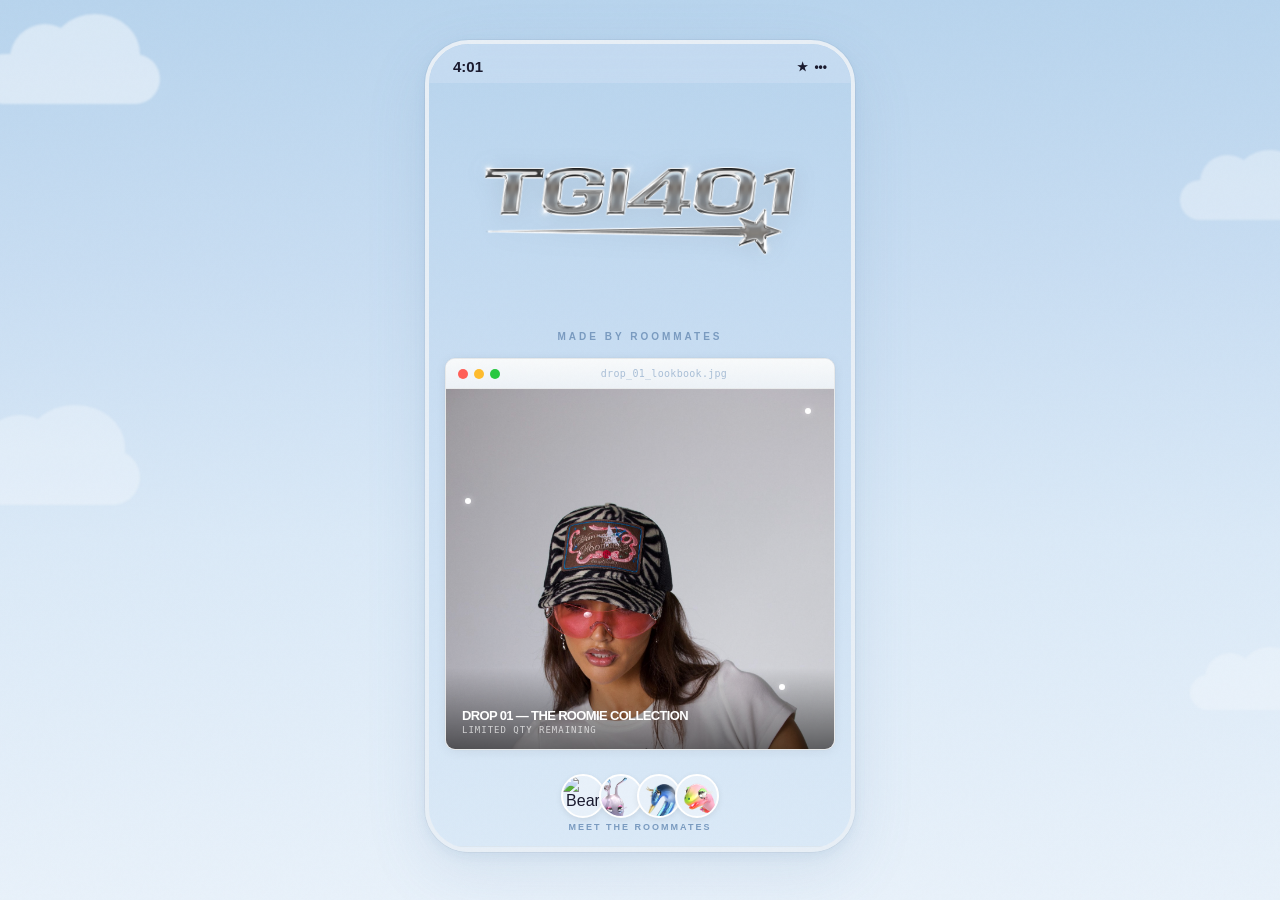
==== index.html @ f2e616aa "Initial TGI401 link-in-bio landing page Light mode, cloud blue sky, iOS/Mac OS window chrome aesthet" ====
<!DOCTYPE html>
<html lang="en">
<head>
<meta charset="UTF-8">
<meta name="viewport" content="width=device-width, initial-scale=1.0, maximum-scale=1.0, user-scalable=no">
<title>TGI401 — The Girls in 401</title>
<meta name="description" content="Graphic tees & hats inspired by roommate culture. Drop 01 is live.">
<meta property="og:title" content="The Girls in 401 — Drop 01">
<meta property="og:description" content="Graphic tees & hats made by roommates. Limited qty.">
<meta property="og:image" content="model2.jpeg">
<meta name="theme-color" content="#c8ddf2">
<style>
/* ============================================
   TGI401 — LIGHT MODE / CLOUD BLUE / iOS CORE
   Helvetica Neue LT Pro Bold, -5% kerning
   Mobile-first: 390px
   ============================================ */

@font-face {
  font-family: 'HelveticaNeueLTPro';
  src: local('Helvetica Neue LT Pro'), local('HelveticaNeueLTPro-Bd'), local('HelveticaNeue-Bold'), local('Helvetica Neue Bold'), local('Helvetica Neue');
  font-weight: 700;
  font-display: swap;
}

:root {
  --sky-top: #b8d4ed;
  --sky-mid: #c8ddf2;
  --sky-bottom: #dae9f7;
  --sky-wash: #e8f1fa;
  --white: #ffffff;
  --white-95: rgba(255,255,255,0.95);
  --white-90: rgba(255,255,255,0.92);
  --white-60: rgba(255,255,255,0.6);
  --white-30: rgba(255,255,255,0.3);

  --pink-hot: #e8457a;
  --pink-bg: rgba(232,69,122,0.08);
  --pink-glow: rgba(232,69,122,0.15);

  --chrome: #4a5568;
  --chrome-light: #7a9bc0;
  --ink: #1a1a2e;

  --font-display: 'HelveticaNeueLTPro', 'Helvetica Neue', 'Helvetica', 'Arial', sans-serif;
  --font-body: 'Helvetica Neue', 'Helvetica', -apple-system, sans-serif;
  --font-mono: 'SF Mono', 'Menlo', 'Monaco', monospace;
  --kerning: -0.05em;
}

* { margin: 0; padding: 0; box-sizing: border-box; -webkit-tap-highlight-color: transparent; }
html { font-size: 16px; -webkit-text-size-adjust: 100%; }

body {
  font-family: var(--font-body);
  background: linear-gradient(180deg, var(--sky-top) 0%, var(--sky-mid) 30%, var(--sky-bottom) 60%, var(--sky-wash) 100%);
  background-attachment: fixed;
  color: var(--ink);
  min-height: 100dvh;
  overflow-x: hidden;
  -webkit-font-smoothing: antialiased;
}

/* ---- CLOUDS ---- */
.clouds {
  position: fixed; inset: 0;
  pointer-events: none; z-index: 0; overflow: hidden;
}
.cloud {
  position: absolute;
  background: var(--white);
  border-radius: 100px;
  opacity: 0.45;
  filter: blur(1px);
}
.cloud::before, .cloud::after {
  content: ''; position: absolute;
  background: var(--white); border-radius: 50%;
}
.cloud-1 { width: 180px; height: 50px; top: 6%; left: -20px; animation: drift 35s linear infinite; }
.cloud-1::before { width: 70px; height: 70px; top: -30px; left: 30px; }
.cloud-1::after { width: 90px; height: 80px; top: -40px; left: 70px; }
.cloud-2 { width: 140px; height: 40px; top: 20%; right: -40px; animation: drift-r 40s linear infinite; opacity: 0.35; }
.cloud-2::before { width: 55px; height: 55px; top: -25px; left: 20px; }
.cloud-2::after { width: 70px; height: 60px; top: -30px; left: 55px; }
.cloud-3 { width: 200px; height: 55px; top: 50%; left: -60px; animation: drift 50s linear infinite; animation-delay: -15s; opacity: 0.3; }
.cloud-3::before { width: 80px; height: 80px; top: -35px; left: 40px; }
.cloud-3::after { width: 100px; height: 85px; top: -45px; left: 85px; }
.cloud-4 { width: 120px; height: 35px; top: 75%; right: -30px; animation: drift-r 45s linear infinite; animation-delay: -8s; opacity: 0.25; }
.cloud-4::before { width: 50px; height: 50px; top: -22px; left: 15px; }
.cloud-4::after { width: 60px; height: 55px; top: -28px; left: 50px; }
@keyframes drift { from { transform: translateX(-100px); } to { transform: translateX(calc(100vw + 100px)); } }
@keyframes drift-r { from { transform: translateX(100px); } to { transform: translateX(calc(-100vw - 100px)); } }

/* ---- GRAIN ---- */
.grain {
  position: fixed; inset: 0; pointer-events: none; z-index: 9999;
  opacity: 0.018; mix-blend-mode: multiply;
  background-image: url("data:image/svg+xml,%3Csvg viewBox='0 0 256 256' xmlns='http://www.w3.org/2000/svg'%3E%3Cfilter id='n'%3E%3CfeTurbulence type='fractalNoise' baseFrequency='0.9' numOctaves='4' stitchTiles='stitch'/%3E%3C/filter%3E%3Crect width='100%25' height='100%25' filter='url(%23n)'/%3E%3C/svg%3E");
}

/* ---- PAGE ---- */
.page {
  position: relative; z-index: 1;
  max-width: 430px; margin: 0 auto;
  padding: 0 0 env(safe-area-inset-bottom, 20px);
}

/* ---- STATUS BAR ---- */
.status-bar {
  display: flex; justify-content: space-between; align-items: center;
  padding: 14px 24px 8px;
  font-family: var(--font-display); font-weight: 700;
  font-size: 15px; color: var(--ink);
  position: sticky; top: 0; z-index: 10;
  background: rgba(200,221,242,0.75);
  backdrop-filter: blur(20px); -webkit-backdrop-filter: blur(20px);
}
.status-icons { display: flex; gap: 6px; align-items: center; font-size: 12px; color: var(--ink); }

/* ---- LOGO — LARGE, NEAR FULL-WIDTH ---- */
.logo-section {
  text-align: center;
  padding: 16px 20px 4px;
}
.logo-section img {
  width: 88%;
  max-width: 340px;
  height: auto;
  object-fit: contain;
  filter: drop-shadow(0 2px 12px rgba(0,0,0,0.08));
}
.tagline {
  font-family: var(--font-display); font-weight: 700;
  font-size: 10px; letter-spacing: 3px;
  text-transform: uppercase; color: var(--chrome-light);
  margin-top: 4px;
}

/* ---- HERO IMAGE — OS WINDOW ---- */
.os-window {
  border: 1px solid rgba(0,0,0,0.08);
  border-radius: 10px;
  overflow: hidden;
  background: var(--white-90);
  backdrop-filter: blur(12px); -webkit-backdrop-filter: blur(12px);
  box-shadow: 0 2px 12px rgba(0,0,0,0.06), 0 0 0 0.5px rgba(0,0,0,0.04);
}
.os-titlebar {
  display: flex; align-items: center; gap: 6px;
  padding: 9px 12px;
  background: linear-gradient(180deg, #f8fafb 0%, #edf2f7 100%);
  border-bottom: 1px solid rgba(0,0,0,0.06);
  font-family: var(--font-mono); font-size: 10px;
  color: var(--chrome-light); letter-spacing: 0.3px;
}
.os-dot { width: 10px; height: 10px; border-radius: 50%; }
.os-dot.red { background: #ff5f57; }
.os-dot.yellow { background: #febc2e; }
.os-dot.green { background: #28c840; }
.os-titlebar-text { flex: 1; text-align: center; opacity: 0.6; }

.hero-window { margin: 12px 16px; }
.hero-img-container { position: relative; }
.hero-img-container img {
  width: 100%; height: 360px;
  object-fit: cover; object-position: top center;
  display: block;
}
.hero-overlay {
  position: absolute; bottom: 0; left: 0; right: 0;
  padding: 40px 16px 14px;
  background: linear-gradient(transparent, rgba(0,0,0,0.55));
}
.hero-overlay-text {
  font-family: var(--font-display); font-weight: 700;
  font-size: 13px; color: #fff;
  letter-spacing: var(--kerning);
}
.hero-overlay-sub {
  font-family: var(--font-mono); font-size: 9px;
  color: rgba(255,255,255,0.7); letter-spacing: 1px;
  margin-top: 2px;
}

/* ---- SPARKLE ---- */
@keyframes sparkle {
  0%, 100% { opacity: 0.2; transform: scale(0.6); }
  50% { opacity: 0.8; transform: scale(1.3); }
}
.sparkle {
  position: absolute;
  width: 6px; height: 6px;
  background: #fff; border-radius: 50%;
  animation: sparkle 2.5s ease-in-out infinite;
  box-shadow: 0 0 6px rgba(255,255,255,0.6);
}

/* ---- ROOMMATES ---- */
.roommates-section { padding: 12px 20px 0; text-align: center; }
.roommates {
  display: flex; justify-content: center; gap: 0; margin-bottom: 4px;
}
.roommate-avatar {
  width: 44px; height: 44px;
  border-radius: 50%;
  border: 2.5px solid var(--white);
  object-fit: cover; object-position: center top;
  background: var(--sky-wash);
  margin-left: -6px;
  box-shadow: 0 2px 6px rgba(0,0,0,0.08);
}
.roommate-avatar:first-child { margin-left: 0; }
.roommates-label {
  font-family: var(--font-display); font-weight: 700;
  font-size: 9px; letter-spacing: 2px;
  text-transform: uppercase; color: var(--chrome-light);
}

/* ---- MARQUEE ---- */
.marquee {
  overflow: hidden; white-space: nowrap;
  padding: 12px 0; margin: 14px 0 20px;
  border-top: 1px solid rgba(0,0,0,0.04);
  border-bottom: 1px solid rgba(0,0,0,0.04);
  background: var(--white-30);
}
.marquee-track { display: inline-flex; animation: scroll 20s linear infinite; }
@keyframes scroll { from { transform: translateX(0); } to { transform: translateX(-50%); } }
.marquee-item {
  font-family: var(--font-display); font-weight: 700;
  font-size: 10px; letter-spacing: var(--kerning);
  color: var(--chrome-light);
  padding: 0 24px; display: flex; align-items: center; gap: 10px;
}
.marquee-star { color: var(--pink-hot); font-size: 8px; }

/* ---- SECTIONS ---- */
.section { padding: 0 16px; margin-bottom: 16px; }
.section-label {
  font-family: var(--font-display); font-weight: 700;
  font-size: 9px; letter-spacing: 2px;
  text-transform: uppercase; color: var(--chrome-light);
  margin-bottom: 10px; display: flex; align-items: center; gap: 8px;
}
.section-label::after { content: ''; flex: 1; height: 1px; background: rgba(0,0,0,0.06); }

/* ---- PRODUCTS — OS WINDOW ---- */
.shop-window-body { padding: 14px; }
.shop-header {
  font-family: var(--font-mono); font-size: 9px;
  color: var(--chrome-light); letter-spacing: 1px;
  text-align: center; margin-bottom: 12px;
}
.products-grid { display: grid; grid-template-columns: 1fr 1fr; gap: 12px; }
.product-cell { text-align: center; }
.product-cell img {
  width: 100%; aspect-ratio: 1;
  object-fit: cover; border-radius: 10px;
  border: 1px solid rgba(0,0,0,0.06);
  margin-bottom: 8px; background: var(--sky-wash);
}
.product-name {
  font-family: var(--font-display); font-weight: 700;
  font-size: 12px; letter-spacing: var(--kerning); color: var(--ink);
}
.product-price {
  font-family: var(--font-mono); font-size: 11px; color: var(--chrome);
}
.product-tag {
  display: inline-flex; align-items: center; gap: 3px;
  font-family: var(--font-display); font-weight: 700;
  font-size: 8px; letter-spacing: 0.5px;
  color: var(--pink-hot); background: var(--pink-bg);
  padding: 2px 7px; border-radius: 4px; margin-top: 4px;
}
.shop-btn {
  display: block; width: 100%; padding: 13px;
  border: none; border-radius: 8px;
  background: var(--ink); color: var(--white);
  font-family: var(--font-display); font-weight: 700;
  font-size: 13px; letter-spacing: var(--kerning);
  cursor: pointer; text-align: center; text-decoration: none;
  margin-top: 14px; transition: opacity 0.15s;
}
.shop-btn:active { opacity: 0.85; }

/* ---- EMAIL CAPTURE — OS ALERT ---- */
.os-alert {
  border-radius: 14px;
  background: var(--white-95);
  backdrop-filter: blur(16px); -webkit-backdrop-filter: blur(16px);
  box-shadow: 0 4px 20px rgba(0,0,0,0.06);
  overflow: hidden;
  border: 1px solid rgba(0,0,0,0.06);
}
.os-alert-body { padding: 20px 20px 4px; text-align: center; }
.os-alert-icon {
  width: 44px; height: 44px;
  border-radius: 10px;
  background: linear-gradient(135deg, #fce4ec 0%, #f8bbd0 100%);
  display: flex; align-items: center; justify-content: center;
  margin: 0 auto 8px;
}
.os-alert-icon svg {
  width: 22px; height: 22px;
  stroke: var(--pink-hot); fill: none;
  stroke-width: 2; stroke-linecap: round; stroke-linejoin: round;
}
.os-alert-title {
  font-family: var(--font-display); font-weight: 700;
  font-size: 16px; letter-spacing: var(--kerning);
  color: var(--ink); margin-bottom: 4px;
}
.os-alert-text {
  font-family: var(--font-body); font-size: 12px;
  color: var(--chrome); line-height: 1.6;
}
.os-alert-form { padding: 12px 20px 20px; }
.os-input {
  width: 100%; padding: 11px 14px;
  border: 1px solid rgba(0,0,0,0.1); border-radius: 8px;
  background: var(--white); color: var(--ink);
  font-family: var(--font-body); font-size: 13px;
  outline: none; margin-bottom: 8px; -webkit-appearance: none;
}
.os-input::placeholder { color: #aab5c0; }
.os-input:focus { border-color: var(--pink-hot); box-shadow: 0 0 0 3px var(--pink-glow); }
.os-btn-pink {
  display: block; width: 100%; padding: 13px;
  border: none; border-radius: 8px;
  background: linear-gradient(135deg, #ff69b4 0%, #d4537e 100%);
  color: #fff;
  font-family: var(--font-display); font-weight: 700;
  font-size: 13px; letter-spacing: var(--kerning);
  cursor: pointer; text-align: center; transition: opacity 0.15s;
}
.os-btn-pink:active { opacity: 0.9; }
.os-alert-fine {
  font-family: var(--font-mono); font-size: 9px;
  color: #a0b5cc; text-align: center; margin-top: 10px;
}

/* ---- SOCIAL LINKS ---- */
.link-stack { display: flex; flex-direction: column; gap: 8px; }
.link-row {
  display: flex; align-items: center; gap: 10px;
  padding: 12px 14px;
  border: 1px solid rgba(0,0,0,0.06);
  border-radius: 10px; background: var(--white-60);
  font-family: var(--font-display); font-weight: 700;
  font-size: 13px; letter-spacing: var(--kerning);
  color: var(--ink); cursor: pointer;
  transition: background 0.2s, border-color 0.2s, transform 0.15s;
  text-decoration: none;
}
.link-row:active { transform: scale(0.98); }
@media (hover: hover) {
  .link-row:hover { background: var(--white-90); border-color: rgba(0,0,0,0.12); }
}
.link-icon {
  width: 34px; height: 34px;
  border-radius: 8px; display: flex;
  align-items: center; justify-content: center;
  flex-shrink: 0;
}
.link-icon svg { width: 16px; height: 16px; fill: currentColor; }
.link-icon.ig {
  background: linear-gradient(135deg, #f09433, #e6683c, #dc2743, #cc2366, #bc1888);
  color: #fff;
}
.link-icon.tt { background: #000; color: #fff; }
.link-icon.home {
  background: var(--pink-bg); color: var(--pink-hot);
  border: 1px solid rgba(232,69,122,0.1);
}
.link-icon.home svg { fill: none; stroke: currentColor; stroke-width: 2; stroke-linecap: round; stroke-linejoin: round; }
.link-text { flex: 1; }
.link-handle {
  font-family: var(--font-mono); font-size: 9px;
  color: var(--chrome-light); font-weight: 400;
  letter-spacing: 0;
}
.link-arrow { color: var(--chrome-light); font-size: 18px; }

/* ---- FOOTER ---- */
.footer { text-align: center; padding: 24px 20px 20px; }
.footer-text {
  font-family: var(--font-mono); font-size: 9px;
  letter-spacing: 2px; color: #a0b5cc;
}

/* ---- ANIMATIONS ---- */
@keyframes fadeUp {
  from { opacity: 0; transform: translateY(14px); }
  to { opacity: 1; transform: translateY(0); }
}
.fade-in { animation: fadeUp 0.5s ease-out forwards; opacity: 0; }
.d1 { animation-delay: 0.1s; }
.d2 { animation-delay: 0.15s; }
.d3 { animation-delay: 0.25s; }
.d4 { animation-delay: 0.35s; }
.d5 { animation-delay: 0.45s; }
.d6 { animation-delay: 0.55s; }

@media (prefers-reduced-motion: reduce) {
  *, *::before, *::after {
    animation-duration: 0.01ms !important;
    animation-iteration-count: 1 !important;
    transition-duration: 0.01ms !important;
  }
}

/* ---- DESKTOP PREVIEW ---- */
@media (min-width: 500px) {
  body {
    display: flex; align-items: flex-start; justify-content: center;
    padding: 40px 20px; min-height: 100vh;
  }
  .page {
    border: 4px solid #e8eff6;
    border-radius: 44px; overflow: hidden;
    background: linear-gradient(180deg, var(--sky-top), var(--sky-mid) 40%, var(--sky-bottom));
    box-shadow: 0 0 0 1px rgba(0,0,0,0.04), 0 4px 12px rgba(100,140,180,0.12), 0 20px 60px rgba(100,140,180,0.15);
    max-height: 812px; overflow-y: auto;
    -ms-overflow-style: none; scrollbar-width: none;
  }
  .page::-webkit-scrollbar { display: none; }
}
</style>
</head>
<body>

<div class="clouds">
  <div class="cloud cloud-1"></div>
  <div class="cloud cloud-2"></div>
  <div class="cloud cloud-3"></div>
  <div class="cloud cloud-4"></div>
</div>
<div class="grain"></div>

<div class="page">

  <!-- Status bar -->
  <div class="status-bar">
    <span>4:01</span>
    <div class="status-icons">
      <span>&#9733;</span>
      <span>&bull;&bull;&bull;</span>
    </div>
  </div>

  <!-- Logo — LARGE -->
  <div class="logo-section fade-in d1">
    <img src="logo-chrome.png" alt="TGI401">
    <div class="tagline">made by roommates</div>
  </div>

  <!-- Hero — OS Window with model image + overlay text -->
  <div class="hero-window fade-in d2" style="position:relative;">
    <div class="os-window">
      <div class="os-titlebar">
        <span class="os-dot red"></span>
        <span class="os-dot yellow"></span>
        <span class="os-dot green"></span>
        <span class="os-titlebar-text">drop_01_lookbook.jpg</span>
      </div>
      <div class="hero-img-container">
        <img src="model2.jpeg" alt="Drop 01 Lookbook" loading="eager">
        <div class="hero-overlay">
          <div class="hero-overlay-text">DROP 01 — THE ROOMIE COLLECTION</div>
          <div class="hero-overlay-sub">LIMITED QTY REMAINING</div>
        </div>
      </div>
    </div>
    <div class="sparkle" style="top:50px;right:24px;animation-delay:0s;"></div>
    <div class="sparkle" style="top:140px;left:20px;animation-delay:0.8s;"></div>
    <div class="sparkle" style="bottom:60px;right:50px;animation-delay:1.5s;"></div>
  </div>

  <!-- Roommates -->
  <div class="roommates-section fade-in d2">
    <div class="roommates">
      <img src="bear.png" class="roommate-avatar" alt="Bear">
      <img src="snail.png" class="roommate-avatar" alt="Snail">
      <img src="flamingo.png" class="roommate-avatar" alt="Flamingo">
      <img src="turtle.png" class="roommate-avatar" alt="Turtle">
    </div>
    <div class="roommates-label">meet the roommates</div>
  </div>

  <!-- Marquee -->
  <div class="marquee fade-in d3" aria-hidden="true">
    <div class="marquee-track">
      <span class="marquee-item"><span class="marquee-star">&#9733;</span> WANNA BE ROOMIES?</span>
      <span class="marquee-item"><span class="marquee-star">&#9733;</span> DROP 01 IS LIVE</span>
      <span class="marquee-item"><span class="marquee-star">&#9733;</span> LIMITED QTY</span>
      <span class="marquee-item"><span class="marquee-star">&#9733;</span> THE GIRLS IN 401</span>
      <span class="marquee-item"><span class="marquee-star">&#9733;</span> WANNA BE ROOMIES?</span>
      <span class="marquee-item"><span class="marquee-star">&#9733;</span> DROP 01 IS LIVE</span>
      <span class="marquee-item"><span class="marquee-star">&#9733;</span> LIMITED QTY</span>
      <span class="marquee-item"><span class="marquee-star">&#9733;</span> THE GIRLS IN 401</span>
    </div>
  </div>

  <!-- Products — OS Window -->
  <section class="section fade-in d3">
    <div class="os-window">
      <div class="os-titlebar">
        <span class="os-dot red"></span>
        <span class="os-dot yellow"></span>
        <span class="os-dot green"></span>
        <span class="os-titlebar-text">the_shop.exe</span>
      </div>
      <div class="shop-window-body">
        <div class="shop-header">SHOP DROP 01 — LIMITED QTY REMAINING</div>
        <div class="products-grid">
          <div class="product-cell">
            <img src="shirt-gradient.png" alt="The Roomie Tee" loading="lazy">
            <div class="product-name">The Roomie Tee</div>
            <div class="product-price">$45</div>
            <div class="product-tag">
              <svg width="7" height="7" viewBox="0 0 24 24" fill="currentColor"><polygon points="12 2 15.09 8.26 22 9.27 17 14.14 18.18 21.02 12 17.77 5.82 21.02 7 14.14 2 9.27 8.91 8.26 12 2"/></svg>
              LIMITED
            </div>
          </div>
          <div class="product-cell">
            <img src="hat-gradient.png" alt="The Roomie Hat" loading="lazy">
            <div class="product-name">The Roomie Hat</div>
            <div class="product-price">$55</div>
            <div class="product-tag">
              <svg width="7" height="7" viewBox="0 0 24 24" fill="currentColor"><polygon points="12 2 15.09 8.26 22 9.27 17 14.14 18.18 21.02 12 17.77 5.82 21.02 7 14.14 2 9.27 8.91 8.26 12 2"/></svg>
              LIMITED
            </div>
          </div>
        </div>
        <a href="#" class="shop-btn" id="shop-all-btn">SHOP ALL</a>
      </div>
    </div>
  </section>

  <!-- Email capture — OS Alert dialog -->
  <section class="section fade-in d4">
    <div class="os-alert">
      <div class="os-alert-body">
        <div class="os-alert-icon">
          <svg viewBox="0 0 24 24"><path d="M4 4h16c1.1 0 2 .9 2 2v12c0 1.1-.9 2-2 2H4c-1.1 0-2-.9-2-2V6c0-1.1.9-2 2-2z"/><polyline points="22,6 12,13 2,6"/></svg>
        </div>
        <div class="os-alert-title">1 new request</div>
        <div class="os-alert-text">
          the girls in 401 want to send you a message.<br>
          &ldquo;get early access to drop 02?&rdquo;
        </div>
      </div>
      <form class="os-alert-form" id="capture-form" onsubmit="return handleCapture(event)">
        <input type="email" class="os-input" placeholder="your email" required autocomplete="email" inputmode="email">
        <button type="submit" class="os-btn-pink">ACCEPT</button>
        <div class="os-alert-fine">we only text when it matters. promise.</div>
      </form>
    </div>
  </section>

  <!-- Social Links -->
  <section class="section fade-in d5">
    <div class="link-stack">
      <a class="link-row" href="https://instagram.com/haileebobailee" target="_blank" rel="noopener">
        <div class="link-icon ig">
          <svg viewBox="0 0 24 24"><path d="M12 2.163c3.204 0 3.584.012 4.85.07 3.252.148 4.771 1.691 4.919 4.919.058 1.265.069 1.645.069 4.849 0 3.205-.012 3.584-.069 4.849-.149 3.225-1.664 4.771-4.919 4.919-1.266.058-1.644.07-4.85.07-3.204 0-3.584-.012-4.849-.07-3.26-.149-4.771-1.699-4.919-4.92-.058-1.265-.07-1.644-.07-4.849 0-3.204.013-3.583.07-4.849.149-3.227 1.664-4.771 4.919-4.919 1.266-.057 1.645-.069 4.849-.069zM12 0C8.741 0 8.333.014 7.053.072 2.695.272.273 2.69.073 7.052.014 8.333 0 8.741 0 12c0 3.259.014 3.668.072 4.948.2 4.358 2.618 6.78 6.98 6.98C8.333 23.986 8.741 24 12 24c3.259 0 3.668-.014 4.948-.072 4.354-.2 6.782-2.618 6.979-6.98.059-1.28.073-1.689.073-4.948 0-3.259-.014-3.667-.072-4.947-.196-4.354-2.617-6.78-6.979-6.98C15.668.014 15.259 0 12 0zm0 5.838a6.162 6.162 0 100 12.324 6.162 6.162 0 000-12.324zM12 16a4 4 0 110-8 4 4 0 010 8zm6.406-11.845a1.44 1.44 0 100 2.881 1.44 1.44 0 000-2.881z"/></svg>
        </div>
        <div class="link-text">
          <span>Stalk us on Instagram</span>
          <div class="link-handle">@haileebobailee</div>
        </div>
        <span class="link-arrow">&rsaquo;</span>
      </a>
      <a class="link-row" href="https://tiktok.com/@haileebobailee" target="_blank" rel="noopener">
        <div class="link-icon tt">
          <svg viewBox="0 0 24 24"><path d="M19.59 6.69a4.83 4.83 0 01-3.77-4.25V2h-3.45v13.67a2.89 2.89 0 01-2.88 2.5 2.89 2.89 0 01-2.89-2.89 2.89 2.89 0 012.89-2.89c.28 0 .54.04.79.1v-3.5a6.37 6.37 0 00-.79-.05A6.34 6.34 0 003.15 15.2a6.34 6.34 0 0010.86 4.48V13.2a8.2 8.2 0 005.58 2.17V12a4.83 4.83 0 01-3.58-1.69V6.69h3.58z"/></svg>
        </div>
        <div class="link-text">
          <span>TikTok</span>
          <div class="link-handle">@haileebobailee</div>
        </div>
        <span class="link-arrow">&rsaquo;</span>
      </a>
      <a class="link-row" href="#">
        <div class="link-icon home">
          <svg viewBox="0 0 24 24"><path d="M3 9l9-7 9 7v11a2 2 0 01-2 2H5a2 2 0 01-2-2z"/><polyline points="9 22 9 12 15 12 15 22"/></svg>
        </div>
        <div class="link-text">
          <span>Enter apartment 401</span>
          <div class="link-handle">our story</div>
        </div>
        <span class="link-arrow">&rsaquo;</span>
      </a>
    </div>
  </section>

  <!-- Footer -->
  <footer class="footer fade-in d6">
    <div class="footer-text">&copy; THE GIRLS IN 401</div>
  </footer>

</div>

<script>
function handleCapture(e) {
  e.preventDefault();
  var btn = e.target.querySelector('button');
  var input = e.target.querySelector('input');
  btn.textContent = "YOU'RE IN";
  btn.style.background = '#28c840';
  input.disabled = true; btn.disabled = true;
  setTimeout(function() {
    btn.textContent = 'ACCEPT'; btn.style.background = '';
    input.disabled = false; btn.disabled = false; input.value = '';
  }, 3000);
}
document.getElementById('shop-all-btn').addEventListener('click', function(e) {
  e.preventDefault();
  // TODO: Replace with Stripe/Shopify URL
  alert('Connect your Stripe or Shopify store URL here');
});
</script>

</body>
</html>
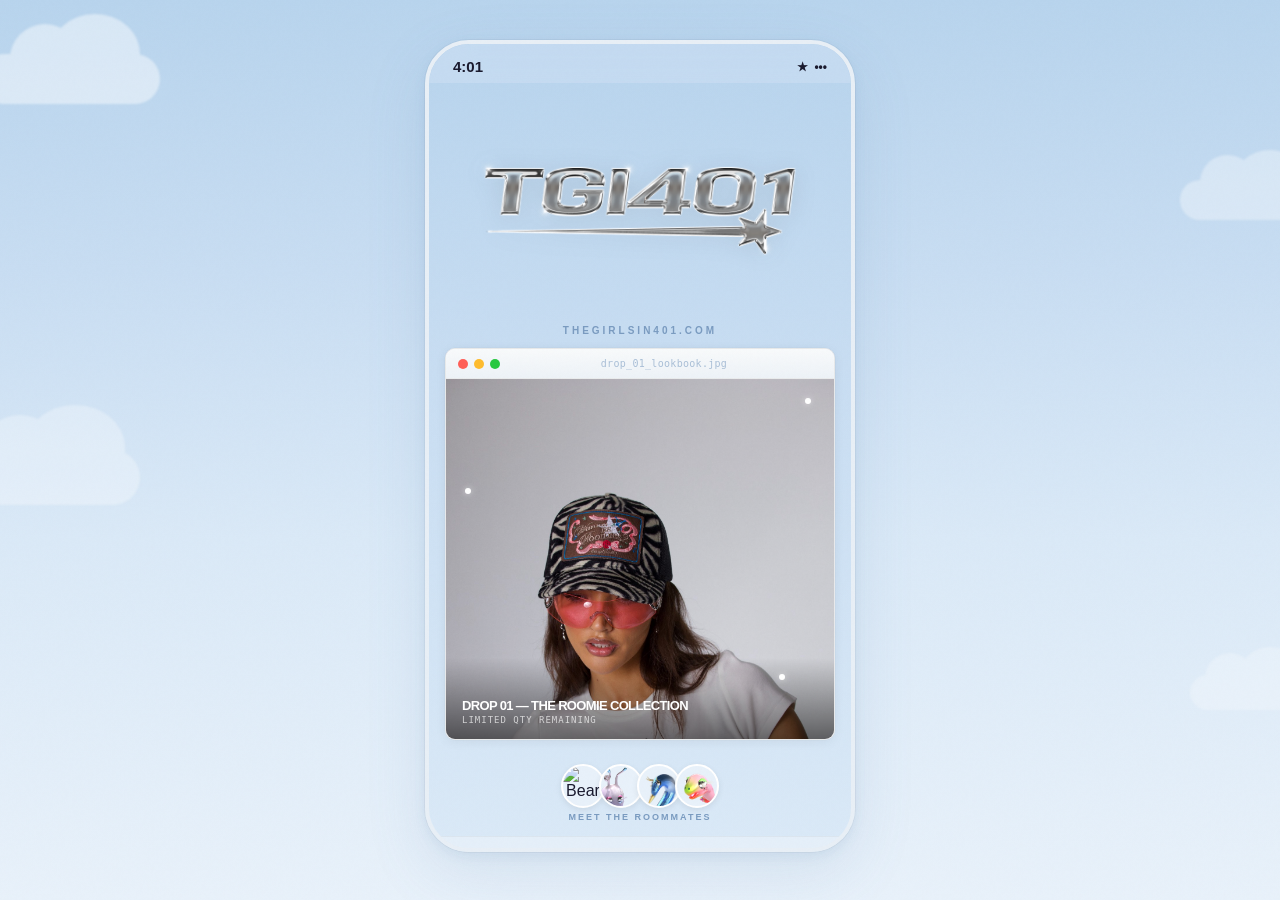
==== commit 3e6ea51b: "Tighten logo-tagline gap, change tagline to thegirlsin401.com Co-Authored-By: Claude Opus 4.6 (1M co" ====
--- a/index.html
+++ b/index.html
@@ -121,7 +121,7 @@
 /* ---- LOGO — LARGE, NEAR FULL-WIDTH ---- */
 .logo-section {
   text-align: center;
-  padding: 16px 20px 4px;
+  padding: 16px 20px 0;
 }
 .logo-section img {
   width: 88%;
@@ -129,12 +129,13 @@
   height: auto;
   object-fit: contain;
   filter: drop-shadow(0 2px 12px rgba(0,0,0,0.08));
+  margin-bottom: -2px;
 }
 .tagline {
   font-family: var(--font-display); font-weight: 700;
   font-size: 10px; letter-spacing: 3px;
   text-transform: uppercase; color: var(--chrome-light);
-  margin-top: 4px;
+  margin-top: 0;
 }
 
 /* ---- HERO IMAGE — OS WINDOW ---- */
@@ -453,7 +454,7 @@
   <!-- Logo — LARGE -->
   <div class="logo-section fade-in d1">
     <img src="logo-chrome.png" alt="TGI401">
-    <div class="tagline">made by roommates</div>
+    <div class="tagline">thegirlsin401.com</div>
   </div>
 
   <!-- Hero — OS Window with model image + overlay text -->
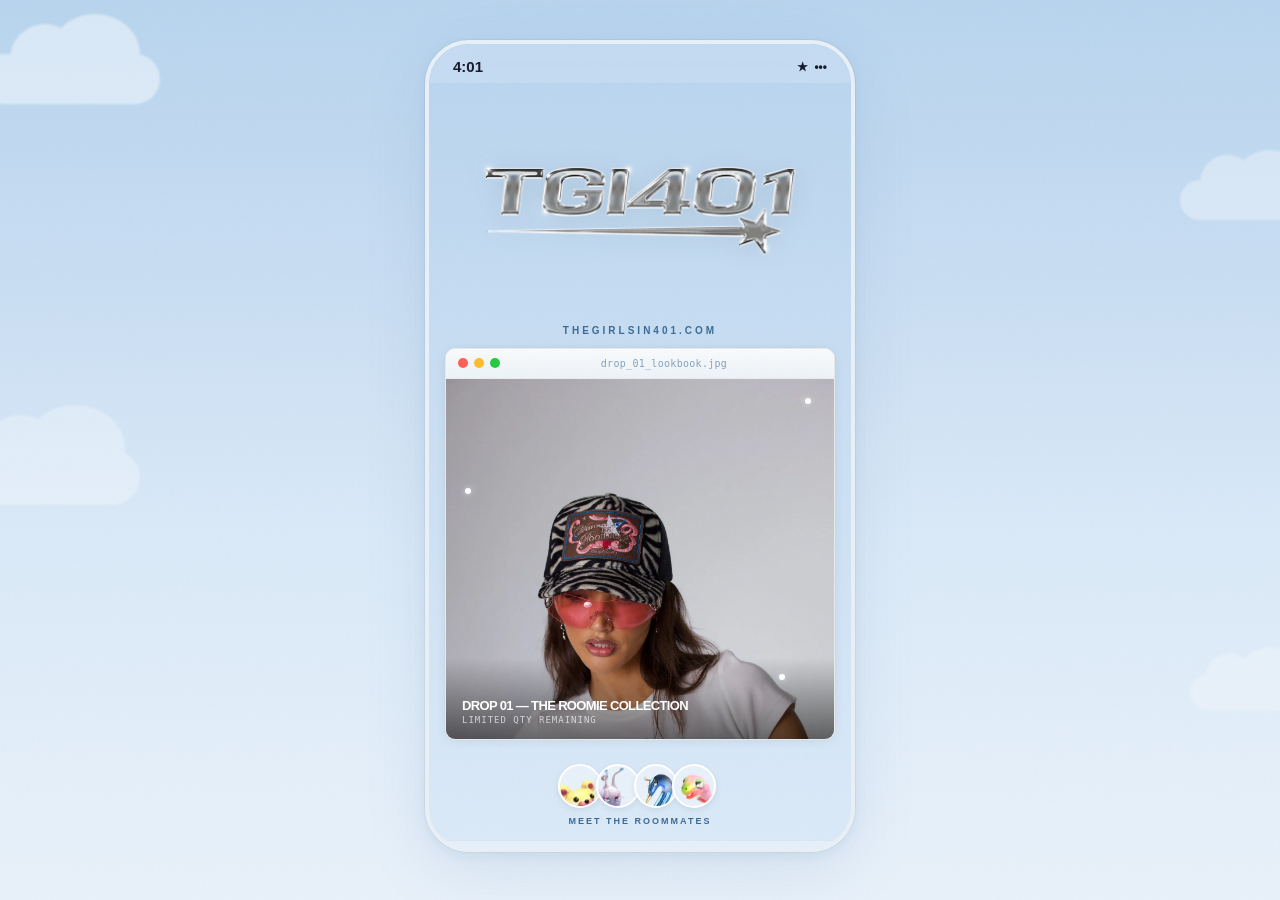
==== commit 894a0b18: "Compress images (29MB→216KB), fix accessibility, add meta tags - Convert all images to WebP with PNG" ====
--- a/index.html
+++ b/index.html
@@ -7,8 +7,17 @@
 <meta name="description" content="Graphic tees & hats inspired by roommate culture. Drop 01 is live.">
 <meta property="og:title" content="The Girls in 401 — Drop 01">
 <meta property="og:description" content="Graphic tees & hats made by roommates. Limited qty.">
-<meta property="og:image" content="model2.jpeg">
+<meta property="og:image" content="https://401files.vercel.app/model2.webp">
 <meta name="theme-color" content="#c8ddf2">
+<link rel="icon" type="image/svg+xml" href="favicon.svg">
+<link rel="canonical" href="https://401files.vercel.app/">
+<meta property="og:image" content="https://401files.vercel.app/model2.webp">
+<meta property="og:url" content="https://401files.vercel.app/">
+<meta property="og:type" content="website">
+<meta name="twitter:card" content="summary_large_image">
+<meta name="twitter:title" content="The Girls in 401 — Drop 01">
+<meta name="twitter:description" content="Graphic tees & hats made by roommates. Limited qty.">
+<meta name="twitter:image" content="https://401files.vercel.app/model2.webp">
 <style>
 /* ============================================
    TGI401 — LIGHT MODE / CLOUD BLUE / iOS CORE
@@ -39,7 +48,7 @@
   --pink-glow: rgba(232,69,122,0.15);
 
   --chrome: #4a5568;
-  --chrome-light: #7a9bc0;
+  --chrome-light: #3d6b96;
   --ink: #1a1a2e;
 
   --font-display: 'HelveticaNeueLTPro', 'Helvetica Neue', 'Helvetica', 'Arial', sans-serif;
@@ -389,6 +398,46 @@
 .footer-text {
   font-family: var(--font-mono); font-size: 9px;
   letter-spacing: 2px; color: #a0b5cc;
+}
+
+/* ---- SKIP LINK ---- */
+.skip-link {
+  position: absolute; top: -100%; left: 50%;
+  transform: translateX(-50%);
+  padding: 8px 16px; border-radius: 6px;
+  background: var(--ink); color: var(--white);
+  font-family: var(--font-display); font-weight: 700;
+  font-size: 13px; letter-spacing: var(--kerning);
+  z-index: 100; text-decoration: none;
+}
+.skip-link:focus { top: 8px; }
+
+/* ---- FOCUS STATES ---- */
+:focus-visible {
+  outline: 2px solid var(--pink-hot);
+  outline-offset: 2px;
+}
+.link-row:focus-visible {
+  outline: 2px solid var(--pink-hot);
+  outline-offset: 2px;
+  background: var(--white-90);
+  border-color: rgba(0,0,0,0.12);
+}
+.shop-btn:focus-visible, .os-btn-pink:focus-visible {
+  outline: 2px solid var(--white);
+  outline-offset: 2px;
+}
+.os-input:focus-visible {
+  outline: none;
+  border-color: var(--pink-hot);
+  box-shadow: 0 0 0 3px var(--pink-glow);
+}
+
+/* ---- SR ONLY ---- */
+.sr-only {
+  position: absolute; width: 1px; height: 1px;
+  padding: 0; margin: -1px; overflow: hidden;
+  clip: rect(0,0,0,0); white-space: nowrap; border: 0;
 }
 
 /* ---- ANIMATIONS ---- */
@@ -442,8 +491,10 @@
 
 <div class="page">
 
-  <!-- Status bar -->
-  <div class="status-bar">
+  <a class="skip-link" href="#main">Skip to content</a>
+
+  <!-- Status bar (decorative) -->
+  <div class="status-bar" aria-hidden="true">
     <span>4:01</span>
     <div class="status-icons">
       <span>&#9733;</span>
@@ -451,41 +502,49 @@
     </div>
   </div>
 
+  <main id="main">
+
   <!-- Logo — LARGE -->
   <div class="logo-section fade-in d1">
-    <img src="logo-chrome.png" alt="TGI401">
+    <picture>
+      <source srcset="logo-chrome.webp" type="image/webp">
+      <img src="logo-chrome-sm.png" alt="The Girls in 401 — TGI401 logo" width="340" height="auto">
+    </picture>
     <div class="tagline">thegirlsin401.com</div>
   </div>
 
   <!-- Hero — OS Window with model image + overlay text -->
   <div class="hero-window fade-in d2" style="position:relative;">
     <div class="os-window">
-      <div class="os-titlebar">
+      <div class="os-titlebar" aria-hidden="true">
         <span class="os-dot red"></span>
         <span class="os-dot yellow"></span>
         <span class="os-dot green"></span>
         <span class="os-titlebar-text">drop_01_lookbook.jpg</span>
       </div>
       <div class="hero-img-container">
-        <img src="model2.jpeg" alt="Drop 01 Lookbook" loading="eager">
+        <picture>
+          <source srcset="model2.webp" type="image/webp">
+          <img src="model2.jpeg" alt="Two models wearing The Roomie Tee from Drop 01, shot against a blue sky backdrop" width="398" height="360" loading="eager">
+        </picture>
         <div class="hero-overlay">
           <div class="hero-overlay-text">DROP 01 — THE ROOMIE COLLECTION</div>
           <div class="hero-overlay-sub">LIMITED QTY REMAINING</div>
         </div>
       </div>
     </div>
-    <div class="sparkle" style="top:50px;right:24px;animation-delay:0s;"></div>
-    <div class="sparkle" style="top:140px;left:20px;animation-delay:0.8s;"></div>
-    <div class="sparkle" style="bottom:60px;right:50px;animation-delay:1.5s;"></div>
+    <div class="sparkle" style="top:50px;right:24px;animation-delay:0s;" aria-hidden="true"></div>
+    <div class="sparkle" style="top:140px;left:20px;animation-delay:0.8s;" aria-hidden="true"></div>
+    <div class="sparkle" style="bottom:60px;right:50px;animation-delay:1.5s;" aria-hidden="true"></div>
   </div>
 
   <!-- Roommates -->
   <div class="roommates-section fade-in d2">
     <div class="roommates">
-      <img src="bear.png" class="roommate-avatar" alt="Bear">
-      <img src="snail.png" class="roommate-avatar" alt="Snail">
-      <img src="flamingo.png" class="roommate-avatar" alt="Flamingo">
-      <img src="turtle.png" class="roommate-avatar" alt="Turtle">
+      <picture><source srcset="bear.webp" type="image/webp"><img src="bear-sm.png" class="roommate-avatar" alt="Bear mascot" width="44" height="44" loading="lazy"></picture>
+      <picture><source srcset="snail.webp" type="image/webp"><img src="snail-sm.png" class="roommate-avatar" alt="Snail mascot" width="44" height="44" loading="lazy"></picture>
+      <picture><source srcset="flamingo.webp" type="image/webp"><img src="flamingo-sm.png" class="roommate-avatar" alt="Flamingo mascot" width="44" height="44" loading="lazy"></picture>
+      <picture><source srcset="turtle.webp" type="image/webp"><img src="turtle-sm.png" class="roommate-avatar" alt="Turtle mascot" width="44" height="44" loading="lazy"></picture>
     </div>
     <div class="roommates-label">meet the roommates</div>
   </div>
@@ -505,9 +564,9 @@
   </div>
 
   <!-- Products — OS Window -->
-  <section class="section fade-in d3">
+  <section class="section fade-in d3" aria-label="Shop">
     <div class="os-window">
-      <div class="os-titlebar">
+      <div class="os-titlebar" aria-hidden="true">
         <span class="os-dot red"></span>
         <span class="os-dot yellow"></span>
         <span class="os-dot green"></span>
@@ -517,34 +576,40 @@
         <div class="shop-header">SHOP DROP 01 — LIMITED QTY REMAINING</div>
         <div class="products-grid">
           <div class="product-cell">
-            <img src="shirt-gradient.png" alt="The Roomie Tee" loading="lazy">
+            <picture>
+              <source srcset="shirt-gradient.webp" type="image/webp">
+              <img src="shirt-gradient-sm.png" alt="The Roomie Tee — white graphic t-shirt with TGI401 print" width="300" height="300" loading="lazy">
+            </picture>
             <div class="product-name">The Roomie Tee</div>
             <div class="product-price">$45</div>
             <div class="product-tag">
-              <svg width="7" height="7" viewBox="0 0 24 24" fill="currentColor"><polygon points="12 2 15.09 8.26 22 9.27 17 14.14 18.18 21.02 12 17.77 5.82 21.02 7 14.14 2 9.27 8.91 8.26 12 2"/></svg>
+              <svg width="7" height="7" viewBox="0 0 24 24" fill="currentColor" aria-hidden="true"><polygon points="12 2 15.09 8.26 22 9.27 17 14.14 18.18 21.02 12 17.77 5.82 21.02 7 14.14 2 9.27 8.91 8.26 12 2"/></svg>
               LIMITED
             </div>
           </div>
           <div class="product-cell">
-            <img src="hat-gradient.png" alt="The Roomie Hat" loading="lazy">
+            <picture>
+              <source srcset="hat-gradient.webp" type="image/webp">
+              <img src="hat-gradient-sm.png" alt="The Roomie Hat — structured cap with TGI401 embroidery" width="300" height="300" loading="lazy">
+            </picture>
             <div class="product-name">The Roomie Hat</div>
             <div class="product-price">$55</div>
             <div class="product-tag">
-              <svg width="7" height="7" viewBox="0 0 24 24" fill="currentColor"><polygon points="12 2 15.09 8.26 22 9.27 17 14.14 18.18 21.02 12 17.77 5.82 21.02 7 14.14 2 9.27 8.91 8.26 12 2"/></svg>
+              <svg width="7" height="7" viewBox="0 0 24 24" fill="currentColor" aria-hidden="true"><polygon points="12 2 15.09 8.26 22 9.27 17 14.14 18.18 21.02 12 17.77 5.82 21.02 7 14.14 2 9.27 8.91 8.26 12 2"/></svg>
               LIMITED
             </div>
           </div>
         </div>
-        <a href="#" class="shop-btn" id="shop-all-btn">SHOP ALL</a>
+        <a href="https://thegirlsin401.com/shop" class="shop-btn" id="shop-all-btn">SHOP ALL</a>
       </div>
     </div>
   </section>
 
   <!-- Email capture — OS Alert dialog -->
-  <section class="section fade-in d4">
-    <div class="os-alert">
+  <section class="section fade-in d4" aria-label="Email signup">
+    <div class="os-alert" role="region" aria-label="Get early access to Drop 02">
       <div class="os-alert-body">
-        <div class="os-alert-icon">
+        <div class="os-alert-icon" aria-hidden="true">
           <svg viewBox="0 0 24 24"><path d="M4 4h16c1.1 0 2 .9 2 2v12c0 1.1-.9 2-2 2H4c-1.1 0-2-.9-2-2V6c0-1.1.9-2 2-2z"/><polyline points="22,6 12,13 2,6"/></svg>
         </div>
         <div class="os-alert-title">1 new request</div>
@@ -554,7 +619,8 @@
         </div>
       </div>
       <form class="os-alert-form" id="capture-form" onsubmit="return handleCapture(event)">
-        <input type="email" class="os-input" placeholder="your email" required autocomplete="email" inputmode="email">
+        <label for="email-input" class="sr-only">Email address</label>
+        <input type="email" id="email-input" class="os-input" placeholder="your email" required autocomplete="email" inputmode="email">
         <button type="submit" class="os-btn-pink">ACCEPT</button>
         <div class="os-alert-fine">we only text when it matters. promise.</div>
       </form>
@@ -562,40 +628,42 @@
   </section>
 
   <!-- Social Links -->
-  <section class="section fade-in d5">
+  <nav class="section fade-in d5" aria-label="Social links">
     <div class="link-stack">
       <a class="link-row" href="https://instagram.com/haileebobailee" target="_blank" rel="noopener">
-        <div class="link-icon ig">
+        <div class="link-icon ig" aria-hidden="true">
           <svg viewBox="0 0 24 24"><path d="M12 2.163c3.204 0 3.584.012 4.85.07 3.252.148 4.771 1.691 4.919 4.919.058 1.265.069 1.645.069 4.849 0 3.205-.012 3.584-.069 4.849-.149 3.225-1.664 4.771-4.919 4.919-1.266.058-1.644.07-4.85.07-3.204 0-3.584-.012-4.849-.07-3.26-.149-4.771-1.699-4.919-4.92-.058-1.265-.07-1.644-.07-4.849 0-3.204.013-3.583.07-4.849.149-3.227 1.664-4.771 4.919-4.919 1.266-.057 1.645-.069 4.849-.069zM12 0C8.741 0 8.333.014 7.053.072 2.695.272.273 2.69.073 7.052.014 8.333 0 8.741 0 12c0 3.259.014 3.668.072 4.948.2 4.358 2.618 6.78 6.98 6.98C8.333 23.986 8.741 24 12 24c3.259 0 3.668-.014 4.948-.072 4.354-.2 6.782-2.618 6.979-6.98.059-1.28.073-1.689.073-4.948 0-3.259-.014-3.667-.072-4.947-.196-4.354-2.617-6.78-6.979-6.98C15.668.014 15.259 0 12 0zm0 5.838a6.162 6.162 0 100 12.324 6.162 6.162 0 000-12.324zM12 16a4 4 0 110-8 4 4 0 010 8zm6.406-11.845a1.44 1.44 0 100 2.881 1.44 1.44 0 000-2.881z"/></svg>
         </div>
         <div class="link-text">
           <span>Stalk us on Instagram</span>
           <div class="link-handle">@haileebobailee</div>
         </div>
-        <span class="link-arrow">&rsaquo;</span>
+        <span class="link-arrow" aria-hidden="true">&rsaquo;</span>
       </a>
       <a class="link-row" href="https://tiktok.com/@haileebobailee" target="_blank" rel="noopener">
-        <div class="link-icon tt">
+        <div class="link-icon tt" aria-hidden="true">
           <svg viewBox="0 0 24 24"><path d="M19.59 6.69a4.83 4.83 0 01-3.77-4.25V2h-3.45v13.67a2.89 2.89 0 01-2.88 2.5 2.89 2.89 0 01-2.89-2.89 2.89 2.89 0 012.89-2.89c.28 0 .54.04.79.1v-3.5a6.37 6.37 0 00-.79-.05A6.34 6.34 0 003.15 15.2a6.34 6.34 0 0010.86 4.48V13.2a8.2 8.2 0 005.58 2.17V12a4.83 4.83 0 01-3.58-1.69V6.69h3.58z"/></svg>
         </div>
         <div class="link-text">
           <span>TikTok</span>
           <div class="link-handle">@haileebobailee</div>
         </div>
-        <span class="link-arrow">&rsaquo;</span>
+        <span class="link-arrow" aria-hidden="true">&rsaquo;</span>
       </a>
-      <a class="link-row" href="#">
-        <div class="link-icon home">
+      <a class="link-row" href="https://thegirlsin401.com" target="_blank" rel="noopener">
+        <div class="link-icon home" aria-hidden="true">
           <svg viewBox="0 0 24 24"><path d="M3 9l9-7 9 7v11a2 2 0 01-2 2H5a2 2 0 01-2-2z"/><polyline points="9 22 9 12 15 12 15 22"/></svg>
         </div>
         <div class="link-text">
           <span>Enter apartment 401</span>
-          <div class="link-handle">our story</div>
-        </div>
-        <span class="link-arrow">&rsaquo;</span>
+          <div class="link-handle">thegirlsin401.com</div>
+        </div>
+        <span class="link-arrow" aria-hidden="true">&rsaquo;</span>
       </a>
     </div>
-  </section>
+  </nav>
+
+  </main>
 
   <!-- Footer -->
   <footer class="footer fade-in d6">
@@ -617,11 +685,7 @@
     input.disabled = false; btn.disabled = false; input.value = '';
   }, 3000);
 }
-document.getElementById('shop-all-btn').addEventListener('click', function(e) {
-  e.preventDefault();
-  // TODO: Replace with Stripe/Shopify URL
-  alert('Connect your Stripe or Shopify store URL here');
-});
+// Shop All links to thegirlsin401.com/shop — update when Stripe checkout is live
 </script>
 
 </body>
